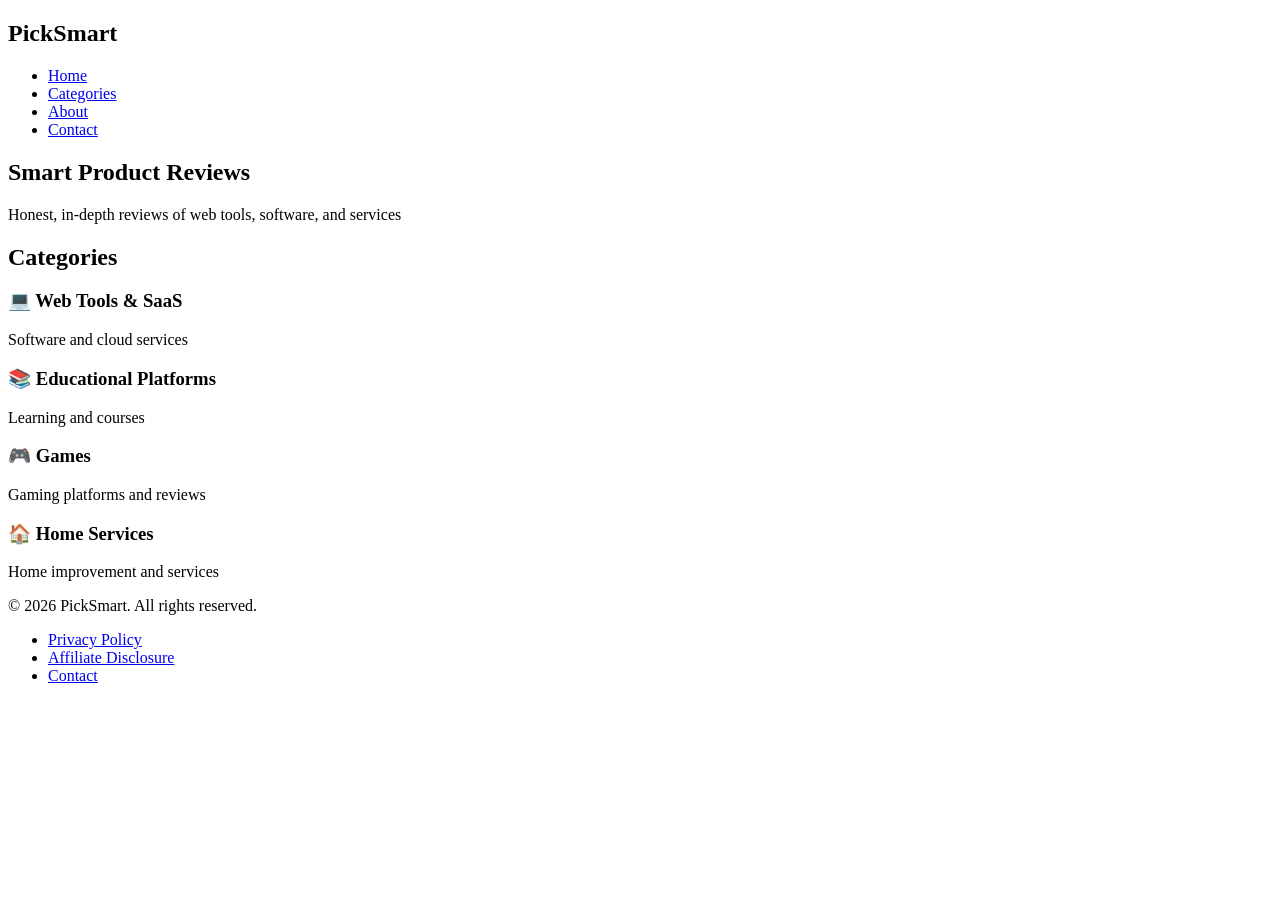
==== index.html @ e6c1bc22 "Add initial index.html structure and content" ====
<!DOCTYPE html>
<html lang="en">
<head>
    <meta charset="UTF-8">
    <meta name="viewport" content="width=device-width, initial-scale=1.0">
    <title>PickSmart - Smart Product Reviews</title>
    <link rel="stylesheet" href="style.css">
</head>
<body>
    <header>
        <nav class="navbar">
            <div class="container">
                <h1 class="logo">PickSmart</h1>
                <ul class="nav-links">
                    <li><a href="/">Home</a></li>
                    <li><a href="/categories">Categories</a></li>
                    <li><a href="/about">About</a></li>
                    <li><a href="/contact">Contact</a></li>
                </ul>
            </div>
        </nav>
    </header>

    <main>
        <section class="hero">
            <div class="container">
                <h1>Smart Product Reviews</h1>
                <p>Honest, in-depth reviews of web tools, software, and services</p>
            </div>
        </section>

        <section class="categories">
            <div class="container">
                <h2>Categories</h2>
                <div class="category-grid">
                    <div class="category-card">
                        <h3>💻 Web Tools & SaaS</h3>
                        <p>Software and cloud services</p>
                    </div>
                    <div class="category-card">
                        <h3>📚 Educational Platforms</h3>
                        <p>Learning and courses</p>
                    </div>
                    <div class="category-card">
                        <h3>🎮 Games</h3>
                        <p>Gaming platforms and reviews</p>
                    </div>
                    <div class="category-card">
                        <h3>🏠 Home Services</h3>
                        <p>Home improvement and services</p>
                    </div>
                </div>
            </div>
        </section>
    </main>

    <footer>
        <div class="container">
            <p>&copy; 2026 PickSmart. All rights reserved.</p>
            <ul class="footer-links">
                <li><a href="/privacy">Privacy Policy</a></li>
                <li><a href="/disclaimer">Affiliate Disclosure</a></li>
                <li><a href="/contact">Contact</a></li>
            </ul>
        </div>
    </footer>
</body>
</html>
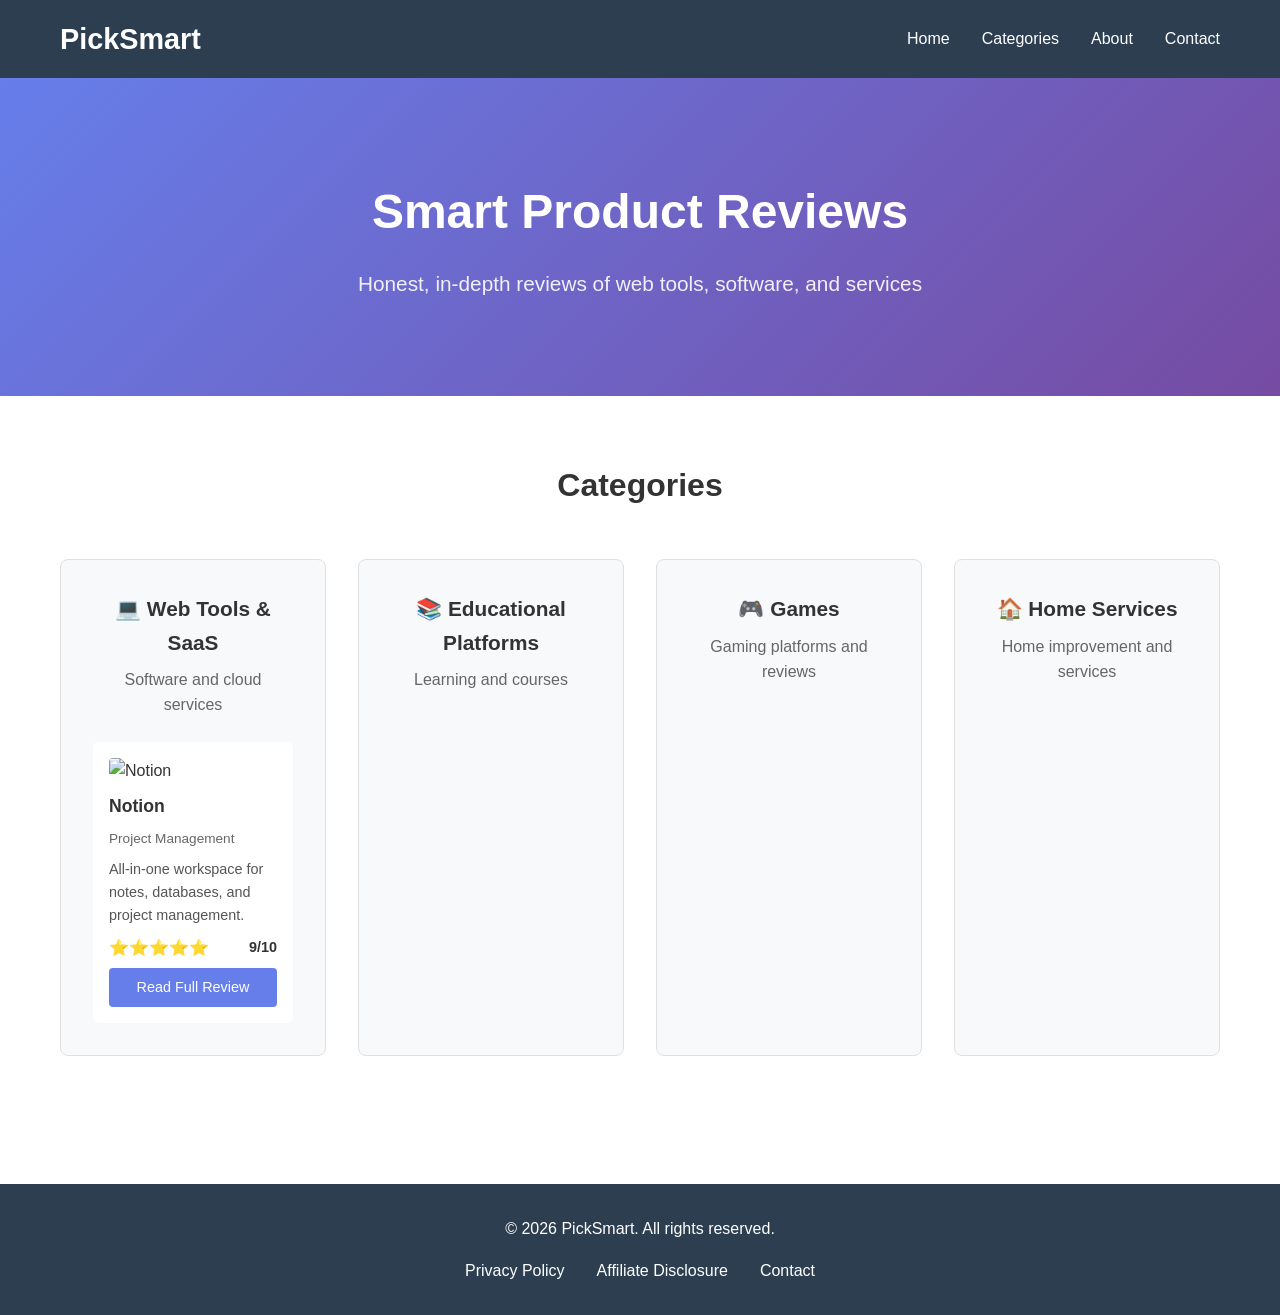
==== commit 017e1c3e: "Add Notion product card to Web Tools category Added a Notion product card with details and a review " ====
--- a/index.html
+++ b/index.html
@@ -33,10 +33,27 @@
             <div class="container">
                 <h2>Categories</h2>
                 <div class="category-grid">
+                    <!-- Web Tools & SaaS Category -->
                     <div class="category-card">
                         <h3>💻 Web Tools & SaaS</h3>
                         <p>Software and cloud services</p>
+                        
+                        <!-- Notion Card Added Here -->
+                        <div class="product-card" style="margin-top: 1.5rem; text-align: left; background: white; padding: 1rem; border-radius: 6px;">
+                            <div class="product-image">
+                                <img src="https://images.unsplash.com/photo-1552664730-d307ca884978?w=300" alt="Notion" style="width:100%; border-radius: 4px; height: 120px; object-fit: cover;">
+                            </div>
+                            <h3 style="font-size: 1.1rem; margin-top: 0.5rem;">Notion</h3>
+                            <p class="category-tag" style="font-size: 0.85rem; color: #666;">Project Management</p>
+                            <p class="description" style="font-size: 0.9rem; color: #555; margin: 0.5rem 0;">All-in-one workspace for notes, databases, and project management.</p>
+                            <div class="rating" style="display: flex; justify-content: space-between; align-items: center; margin-bottom: 0.5rem;">
+                                <span class="stars">⭐⭐⭐⭐⭐</span>
+                                <span class="rating-text" style="font-weight: bold; font-size: 0.9rem;">9/10</span>
+                            </div>
+                            <a href="reviews/notion-review.html" class="read-review-btn" style="display: block; text-align: center; background: #667eea; color: white; padding: 0.5rem; text-decoration: none; border-radius: 4px; font-size: 0.9rem;">Read Full Review</a>
+                        </div>
                     </div>
+
                     <div class="category-card">
                         <h3>📚 Educational Platforms</h3>
                         <p>Learning and courses</p>
--- a/style.css
+++ b/style.css
@@ -0,0 +1,676 @@
+/* ============ Global Reset & Base Styles ============ */
+* {
+    margin: 0;
+    padding: 0;
+    box-sizing: border-box;
+}
+
+body {
+    font-family: 'Segoe UI', Tahoma, Geneva, Verdana, sans-serif;
+    line-height: 1.6;
+    color: #333;
+}
+
+.container {
+    max-width: 1200px;
+    margin: 0 auto;
+    padding: 0 20px;
+}
+
+/* ============ Navbar ============ */
+.navbar {
+    background: #2c3e50;
+    color: white;
+    padding: 1rem 0;
+    box-shadow: 0 2px 5px rgba(0,0,0,0.1);
+}
+
+.navbar .container {
+    display: flex;
+    justify-content: space-between;
+    align-items: center;
+}
+
+.logo {
+    font-size: 1.8rem;
+    font-weight: bold;
+    color: white;
+    text-decoration: none;
+}
+
+.nav-links {
+    display: flex;
+    list-style: none;
+    gap: 2rem;
+}
+
+.nav-links a {
+    color: white;
+    text-decoration: none;
+    transition: color 0.3s;
+}
+
+.nav-links a:hover {
+    color: #3498db;
+}
+
+/* ============ Hero Section ============ */
+.hero {
+    background: linear-gradient(135deg, #667eea 0%, #764ba2 100%);
+    color: white;
+    padding: 6rem 0;
+    text-align: center;
+}
+
+.hero h1 {
+    font-size: 3rem;
+    margin-bottom: 1rem;
+}
+
+.hero p {
+    font-size: 1.3rem;
+    opacity: 0.9;
+}
+
+/* ============ Categories ============ */
+.categories {
+    padding: 4rem 0;
+}
+
+.categories h2 {
+    text-align: center;
+    margin-bottom: 3rem;
+    font-size: 2rem;
+}
+
+.category-grid {
+    display: grid;
+    grid-template-columns: repeat(auto-fit, minmax(250px, 1fr));
+    gap: 2rem;
+}
+
+.category-card {
+    background: #f8f9fa;
+    padding: 2rem;
+    border-radius: 8px;
+    text-align: center;
+    transition: transform 0.3s, box-shadow 0.3s;
+    border: 1px solid #e0e0e0;
+}
+
+.category-card:hover {
+    transform: translateY(-5px);
+    box-shadow: 0 10px 20px rgba(0,0,0,0.1);
+}
+
+.category-card h3 {
+    font-size: 1.3rem;
+    margin-bottom: 0.5rem;
+}
+
+.category-card p {
+    color: #666;
+}
+
+/* ============ Article Styling ============ */
+.article-container {
+    max-width: 900px;
+    margin: 40px auto;
+    padding: 30px;
+    background: white;
+    border-radius: 10px;
+    box-shadow: 0 2px 10px rgba(0,0,0,0.1);
+}
+
+.article-header {
+    margin-bottom: 40px;
+    border-bottom: 3px solid #667eea;
+    padding-bottom: 20px;
+}
+
+.article-header h1 {
+    font-size: 2.5em;
+    color: #333;
+    margin-bottom: 10px;
+    line-height: 1.3;
+}
+
+.meta {
+    color: #888;
+    font-size: 0.9em;
+    margin-bottom: 20px;
+}
+
+.featured-image {
+    width: 100%;
+    max-height: 500px;
+    object-fit: cover;
+    border-radius: 8px;
+    margin-top: 20px;
+}
+
+/* Table of Contents */
+.toc {
+    background: #f5f5f5;
+    padding: 20px;
+    border-left: 4px solid #667eea;
+    margin: 30px 0;
+    border-radius: 5px;
+}
+
+.toc h2 {
+    margin-top: 0;
+    color: #667eea;
+}
+
+.toc ul {
+    list-style: none;
+    padding: 0;
+}
+
+.toc li {
+    margin: 8px 0;
+}
+
+.toc a {
+    color: #667eea;
+    text-decoration: none;
+    transition: all 0.3s;
+}
+
+.toc a:hover {
+    text-decoration: underline;
+    color: #764ba2;
+}
+
+/* Summary Box */
+.summary-box {
+    background: linear-gradient(135deg, #667eea 0%, #764ba2 100%);
+    color: white;
+    padding: 25px;
+    border-radius: 10px;
+    margin: 30px 0;
+}
+
+.summary-box h3 {
+    margin-top: 0;
+    font-size: 1.5em;
+}
+
+.summary-box p {
+    margin: 10px 0;
+    line-height: 1.6;
+}
+
+/* Article Sections */
+.article-content section {
+    margin: 40px 0;
+}
+
+.article-content h2 {
+    font-size: 1.8em;
+    color: #333;
+    border-bottom: 2px solid #e0e0e0;
+    padding-bottom: 10px;
+    margin-bottom: 20px;
+}
+
+.article-content h3 {
+    font-size: 1.3em;
+    color: #667eea;
+    margin-top: 20px;
+    margin-bottom: 10px;
+}
+
+.article-content p {
+    line-height: 1.8;
+    color: #555;
+    margin-bottom: 15px;
+    font-size: 1.05em;
+}
+
+.article-content ul, .article-content ol {
+    margin: 20px 0;
+    padding-left: 30px;
+    line-height: 1.8;
+}
+
+.article-content li {
+    margin: 10px 0;
+    color: #555;
+}
+
+/* Pricing Table */
+.pricing-table {
+    width: 100%;
+    border-collapse: collapse;
+    margin: 20px 0;
+    background: #f9f9f9;
+}
+
+.pricing-table th {
+    background: #667eea;
+    color: white;
+    padding: 15px;
+    text-align: left;
+    font-weight: bold;
+}
+
+.pricing-table td {
+    border-bottom: 1px solid #ddd;
+    padding: 15px;
+}
+
+.pricing-table tr:hover {
+    background: #f0f0f0;
+}
+
+/* Pros & Cons */
+.pros-cons-container {
+    display: grid;
+    grid-template-columns: 1fr 1fr;
+    gap: 20px;
+    margin: 20px 0;
+}
+
+.pros, .cons {
+    padding: 20px;
+    border-radius: 8px;
+    background: #f9f9f9;
+}
+
+.pros h3 {
+    color: #4caf50;
+}
+
+.cons h3 {
+    color: #f44336;
+}
+
+.pros ul, .cons ul {
+    list-style: none;
+    padding: 0;
+}
+
+.pros li, .cons li {
+    padding: 8px 0;
+    border-bottom: 1px solid #e0e0e0;
+}
+
+.pros li:before {
+    content: "✓ ";
+    color: #4caf50;
+    font-weight: bold;
+    margin-right: 8px;
+}
+
+.cons li:before {
+    content: "✗ ";
+    color: #f44336;
+    font-weight: bold;
+    margin-right: 8px;
+}
+
+/* Review Section */
+.review {
+    background: #f5f5f5;
+    padding: 15px;
+    border-left: 4px solid #667eea;
+    margin: 15px 0;
+    border-radius: 5px;
+}
+
+.review p {
+    margin: 0;
+    font-style: italic;
+    color: #666;
+}
+
+/* CTA Button */
+.cta-section {
+    background: #f0f0f0;
+    padding: 30px;
+    border-radius: 10px;
+    text-align: center;
+    margin: 40px 0;
+}
+
+.cta-button {
+    display: inline-block;
+    background: linear-gradient(135deg, #667eea 0%, #764ba2 100%);
+    color: white;
+    padding: 15px 40px;
+    border-radius: 25px;
+    text-decoration: none;
+    font-weight: bold;
+    font-size: 1.1em;
+    transition: all 0.3s;
+    margin: 15px 0;
+    cursor: pointer;
+    border: none;
+}
+
+.cta-button:hover {
+    transform: translateY(-3px);
+    box-shadow: 0 5px 20px rgba(102, 126, 234, 0.4);
+}
+
+.disclaimer {
+    font-size: 0.9em;
+    color: #888;
+    margin-top: 10px;
+}
+
+/* ============ Footer ============ */
+footer {
+    background: #2c3e50;
+    color: white;
+    padding: 2rem 0;
+    margin-top: 4rem;
+    text-align: center;
+}
+
+.footer-links {
+    list-style: none;
+    display: flex;
+    justify-content: center;
+    gap: 2rem;
+    margin-top: 1rem;
+}
+
+.footer-links a {
+    color: white;
+    text-decoration: none;
+}
+
+.footer-links a:hover {
+    color: #3498db;
+}
+
+/* ============ Responsive Design ============ */
+@media (max-width: 768px) {
+    .article-container {
+        padding: 15px;
+    }
+
+    .article-header h1 {
+        font-size: 1.8em;
+    }
+
+    .pros-cons-container {
+        grid-template-columns: 1fr;
+    }
+
+    .article-content h2 {
+        font-size: 1.5em;
+    }
+}
+/* ============ Article Styling ============ */
+
+.article-container {
+    max-width: 900px;
+    margin: 40px auto;
+    padding: 30px;
+    background: white;
+    border-radius: 10px;
+    box-shadow: 0 2px 10px rgba(0,0,0,0.1);
+}
+
+.article-header {
+    margin-bottom: 40px;
+    border-bottom: 3px solid #667eea;
+    padding-bottom: 20px;
+}
+
+.article-header h1 {
+    font-size: 2.5em;
+    color: #333;
+    margin-bottom: 10px;
+    line-height: 1.3;
+}
+
+.meta {
+    color: #888;
+    font-size: 0.9em;
+    margin-bottom: 20px;
+}
+
+.featured-image {
+    width: 100%;
+    max-height: 500px;
+    object-fit: cover;
+    border-radius: 8px;
+    margin-top: 20px;
+}
+
+/* Table of Contents */
+.toc {
+    background: #f5f5f5;
+    padding: 20px;
+    border-left: 4px solid #667eea;
+    margin: 30px 0;
+    border-radius: 5px;
+}
+
+.toc h2 {
+    margin-top: 0;
+    color: #667eea;
+}
+
+.toc ul {
+    list-style: none;
+    padding: 0;
+}
+
+.toc li {
+    margin: 8px 0;
+}
+
+.toc a {
+    color: #667eea;
+    text-decoration: none;
+    transition: all 0.3s;
+}
+
+.toc a:hover {
+    text-decoration: underline;
+    color: #764ba2;
+}
+
+/* Summary Box */
+.summary-box {
+    background: linear-gradient(135deg, #667eea 0%, #764ba2 100%);
+    color: white;
+    padding: 25px;
+    border-radius: 10px;
+    margin: 30px 0;
+}
+
+.summary-box h3 {
+    margin-top: 0;
+    font-size: 1.5em;
+}
+
+.summary-box p {
+    margin: 10px 0;
+    line-height: 1.6;
+}
+
+/* Article Sections */
+.article-content section {
+    margin: 40px 0;
+}
+
+.article-content h2 {
+    font-size: 1.8em;
+    color: #333;
+    border-bottom: 2px solid #e0e0e0;
+    padding-bottom: 10px;
+    margin-bottom: 20px;
+}
+
+.article-content h3 {
+    font-size: 1.3em;
+    color: #667eea;
+    margin-top: 20px;
+    margin-bottom: 10px;
+}
+
+.article-content p {
+    line-height: 1.8;
+    color: #555;
+    margin-bottom: 15px;
+    font-size: 1.05em;
+}
+
+.article-content ul, .article-content ol {
+    margin: 20px 0;
+    padding-left: 30px;
+    line-height: 1.8;
+}
+
+.article-content li {
+    margin: 10px 0;
+    color: #555;
+}
+
+/* Pricing Table */
+.pricing-table {
+    width: 100%;
+    border-collapse: collapse;
+    margin: 20px 0;
+    background: #f9f9f9;
+}
+
+.pricing-table th {
+    background: #667eea;
+    color: white;
+    padding: 15px;
+    text-align: left;
+    font-weight: bold;
+}
+
+.pricing-table td {
+    border-bottom: 1px solid #ddd;
+    padding: 15px;
+}
+
+.pricing-table tr:hover {
+    background: #f0f0f0;
+}
+
+/* Pros & Cons */
+.pros-cons-container {
+    display: grid;
+    grid-template-columns: 1fr 1fr;
+    gap: 20px;
+    margin: 20px 0;
+}
+
+.pros, .cons {
+    padding: 20px;
+    border-radius: 8px;
+    background: #f9f9f9;
+}
+
+.pros h3 {
+    color: #4caf50;
+}
+
+.cons h3 {
+    color: #f44336;
+}
+
+.pros ul, .cons ul {
+    list-style: none;
+    padding: 0;
+}
+
+.pros li, .cons li {
+    padding: 8px 0;
+    border-bottom: 1px solid #e0e0e0;
+}
+
+.pros li:before {
+    content: "✓ ";
+    color: #4caf50;
+    font-weight: bold;
+    margin-right: 8px;
+}
+
+.cons li:before {
+    content: "✗ ";
+    color: #f44336;
+    font-weight: bold;
+    margin-right: 8px;
+}
+
+/* Review Section */
+.review {
+    background: #f5f5f5;
+    padding: 15px;
+    border-left: 4px solid #667eea;
+    margin: 15px 0;
+    border-radius: 5px;
+}
+
+.review p {
+    margin: 0;
+    font-style: italic;
+    color: #666;
+}
+
+/* CTA Button */
+.cta-section {
+    background: #f0f0f0;
+    padding: 30px;
+    border-radius: 10px;
+    text-align: center;
+    margin: 40px 0;
+}
+
+.cta-button {
+    display: inline-block;
+    background: linear-gradient(135deg, #667eea 0%, #764ba2 100%);
+    color: white;
+    padding: 15px 40px;
+    border-radius: 25px;
+    text-decoration: none;
+    font-weight: bold;
+    font-size: 1.1em;
+    transition: all 0.3s;
+    margin: 15px 0;
+    cursor: pointer;
+    border: none;
+}
+
+.cta-button:hover {
+    transform: translateY(-3px);
+    box-shadow: 0 5px 20px rgba(102, 126, 234, 0.4);
+}
+
+.disclaimer {
+    font-size: 0.9em;
+    color: #888;
+    margin-top: 10px;
+}
+
+/* Responsive */
+@media (max-width: 768px) {
+    .article-container {
+        padding: 15px;
+    }
+
+    .article-header h1 {
+        font-size: 1.8em;
+    }
+
+    .pros-cons-container {
+        grid-template-columns: 1fr;
+    }
+
+    .article-content h2 {
+        font-size: 1.5em;
+    }
+}
+
